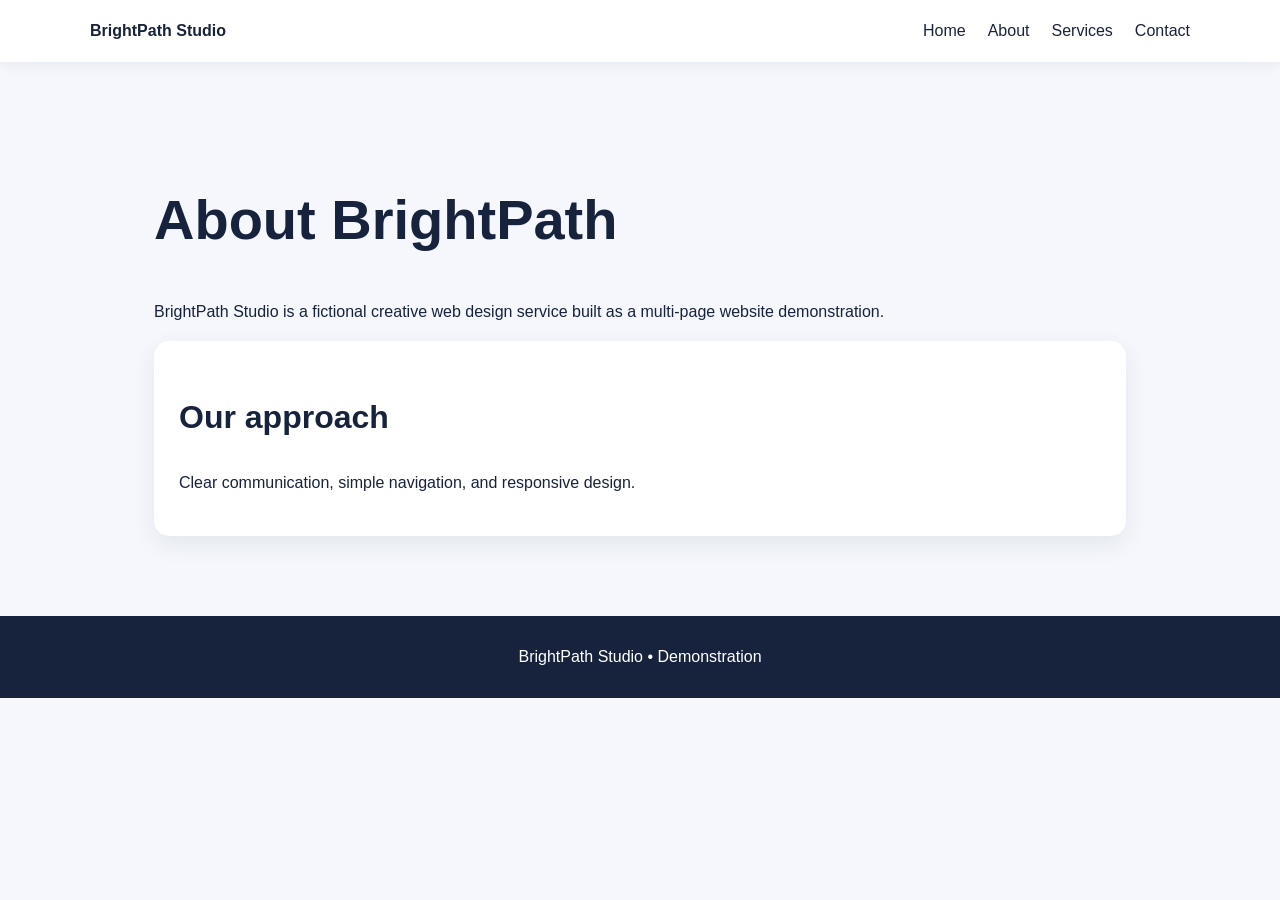
==== about.html @ 9c740011 "Add initial multi-page website files" ====
<!DOCTYPE html>
<html lang="en">

<head>
    <meta charset="UTF-8">
    <meta name="viewport" content="width=device-width,initial-scale=1">
    <title>About | BrightPath Studio</title>
    <link rel="stylesheet" href="style.css">
</head>

<body>
    <header><strong>BrightPath Studio</strong><button id="menuButton" class="menu-button" aria-expanded="false"
            aria-controls="menu">☰ <span class="sr">Menu</span></button>
        <nav id="menu"><a href="index.html">Home</a><a href="about.html">About</a><a href="services.html">Services</a><a
                href="contact.html">Contact</a></nav>
    </header>
    <main>
        <section>
            <h1>About BrightPath</h1>
            <p>BrightPath Studio is a fictional creative web design service built as a multi-page website demonstration.
            </p>
            <div class="card">
                <h2>Our approach</h2>
                <p>Clear communication, simple navigation, and responsive design.</p>
            </div>
        </section>
    </main>
    <footer>BrightPath Studio • Demonstration</footer>
    <script src="script.js" defer></script>
</body>

</html>
---- style.css ----
* {
    box-sizing: border-box
}

html {
    scroll-behavior: smooth
}

body {
    margin: 0;
    font-family: Arial, sans-serif;
    background: #f5f7fc;
    color: #17233d;
    line-height: 1.6
}

a {
    color: inherit;
    text-decoration: none
}

button,
input,
textarea {
    font: inherit
}

button {
    cursor: pointer
}

button,
.btn {
    border: 0;
    background: #2856d9;
    color: white;
    border-radius: 9px;
    padding: 12px 20px;
    display: inline-block
}

button:hover,
.btn:hover {
    background: #193ca7
}

header {
    background: #fff;
    box-shadow: 0 2px 14px #17233d12;
    padding: 18px max(5%, calc((100% - 1100px)/2));
    display: flex;
    justify-content: space-between;
    align-items: center;
    gap: 16px
}

nav {
    display: flex;
    gap: 22px
}

main {
    max-width: 1100px;
    margin: auto;
    padding: 40px 5%
}

section {
    padding: 40px 0
}

h1 {
    font-size: clamp(2rem, 5vw, 3.5rem);
    line-height: 1.15
}

h2 {
    font-size: 2rem
}

.muted {
    color: #61708c
}

.grid {
    display: grid;
    grid-template-columns: repeat(auto-fit, minmax(220px, 1fr));
    gap: 18px
}

.card {
    background: white;
    border-radius: 15px;
    padding: 25px;
    box-shadow: 0 8px 25px #1a285014
}

footer {
    text-align: center;
    padding: 28px;
    background: #17233d;
    color: white
}

input,
textarea {
    width: 100%;
    padding: 12px;
    border: 1px solid #ccd4e2;
    border-radius: 8px;
    margin: 7px 0 14px
}

input:focus,
textarea:focus {
    outline: 2px solid #8ca8ff
}

@media(max-width:650px) {
    header {
        flex-wrap: wrap
    }

    nav {
        flex-wrap: wrap;
        gap: 12px
    }

    main {
        padding: 24px 6%
    }

    section {
        padding: 25px 0
    }
}

.menu-button {
    display: none
}

.hero {
    background: linear-gradient(110deg, #e6edff, #fff);
    padding: 55px;
    border-radius: 20px
}

.sr {
    position: absolute;
    width: 1px;
    height: 1px;
    overflow: hidden;
    clip: rect(0, 0, 0, 0)
}

@media(max-width:650px) {
    .menu-button {
        display: block
    }

    header nav {
        display: none;
        width: 100%;
        flex-direction: column
    }

    header nav.open {
        display: flex
    }

    .hero {
        padding: 28px
    }
}
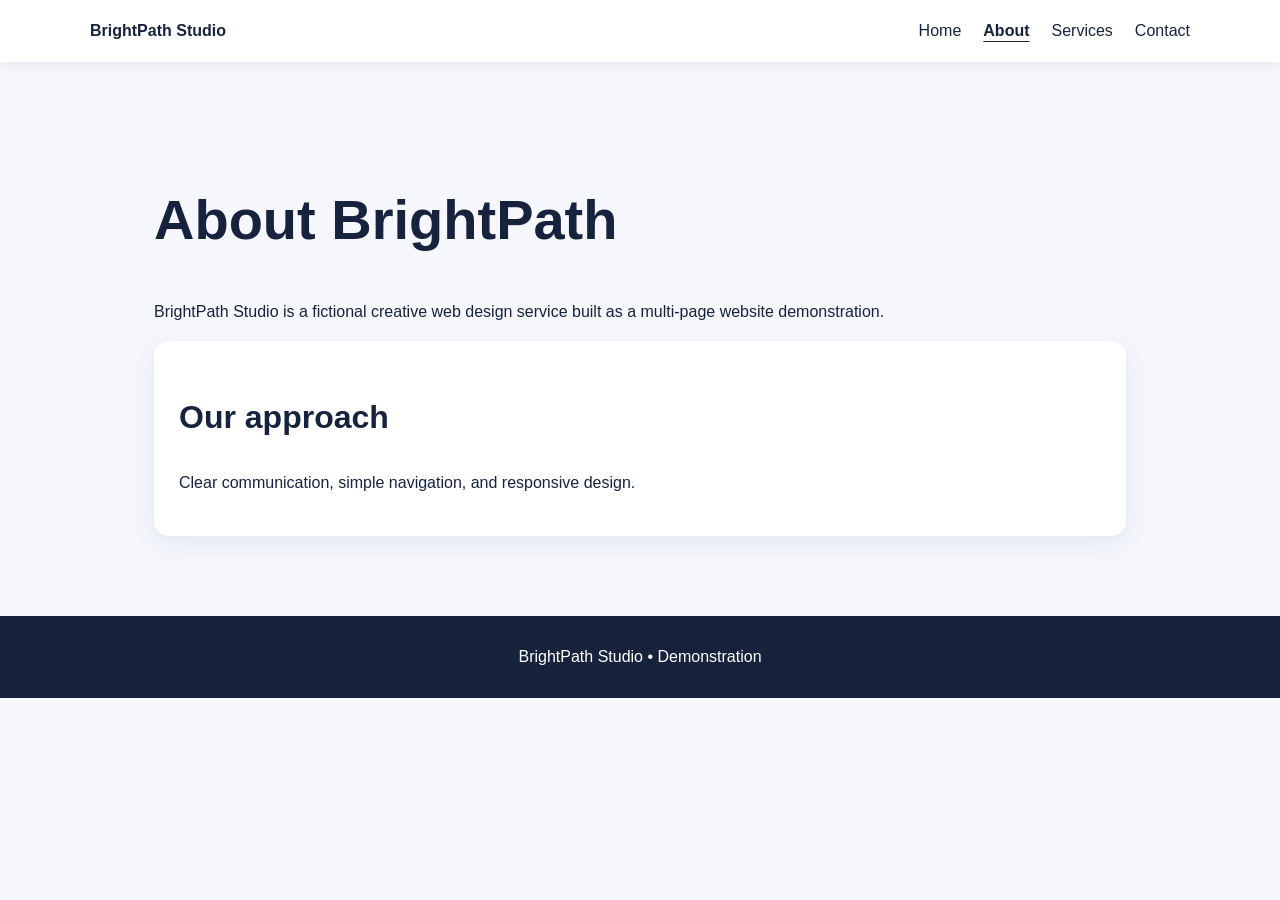
==== commit 3252c48e: "Mark active page in shared website navigation" ====
--- a/about.html
+++ b/about.html
@@ -11,7 +11,7 @@
 <body>
     <header><strong>BrightPath Studio</strong><button id="menuButton" class="menu-button" aria-expanded="false"
             aria-controls="menu">☰ <span class="sr">Menu</span></button>
-        <nav id="menu"><a href="index.html">Home</a><a href="about.html">About</a><a href="services.html">Services</a><a
+        <nav id="menu"><a href="index.html">Home</a><a href="about.html" aria-current="page">About</a><a href="services.html">Services</a><a
                 href="contact.html">Contact</a></nav>
     </header>
     <main>
--- a/style.css
+++ b/style.css
@@ -171,4 +171,6 @@
     .hero {
         padding: 28px
     }
-}+}
+
+nav a[aria-current="page"] { font-weight: 700; text-decoration: underline; text-underline-offset: 5px; }
